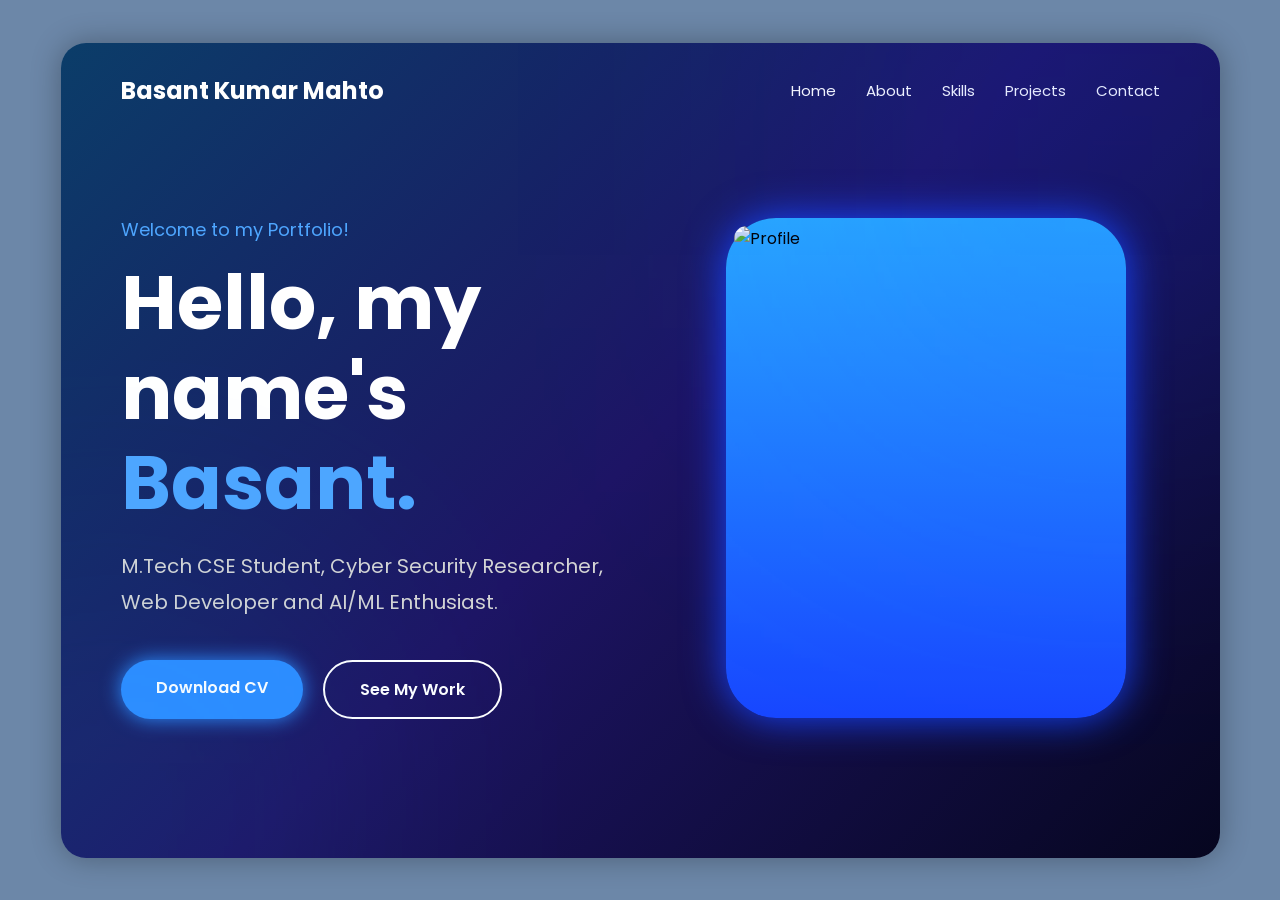
==== index.html @ c34059fa "Initial website upload" ====
<!DOCTYPE html>
<html lang="en">
<head>
    <meta charset="UTF-8">
    <meta name="viewport" content="width=device-width, initial-scale=1.0">
    <title>Basant Kumar Mahto Portfolio</title>

    <link rel="stylesheet" href="style.css">

    <link href="https://fonts.googleapis.com/css2?family=Poppins:wght@300;400;500;600;700&display=swap" rel="stylesheet">
</head>
<body>

<div class="container">

    <nav>
        <div class="logo">
            <h2>Basant Kumar Mahto</h2>
        </div>

        <ul>
            <li><a href="#">Home</a></li>
            <li><a href="about.html">About</a></li>
            <li><a href="skills.html">Skills</a></li>
            <li><a href="projects.html">Projects</a></li>
            <li><a href="contact.html">Contact</a></li>
        </ul>
    </nav>

    <section class="hero">

        <div class="hero-text">

            <span class="welcome">
                Welcome to my Portfolio!
            </span>

            <h1>
                Hello, my <br>
                name's <span>Basant.</span>
            </h1>

            <p>
                M.Tech CSE Student, Cyber Security Researcher,
                Web Developer and AI/ML Enthusiast.
            </p>

            <div class="buttons">

                <a href="#" class="btn1">
                    Download CV
                </a>

                <a href="projects.html" class="btn2">
                    See My Work
                </a>

            </div>

        </div>

        <div class="hero-image">

            <div class="image-box">

                <img src="C:\Users\Student-18\Desktop\portfolio\desk.jpg"
                alt="Profile">

            </div>

        </div>

    </section>

</div>

</body>
</html>
---- style.css ----
*{
margin:0;
padding:0;
box-sizing:border-box;
font-family:'Poppins',sans-serif;
}

body{
background:#6c87a8;
display:flex;
justify-content:center;
align-items:center;
min-height:100vh;
padding:30px;
}

.container{
width:95%;
max-width:1400px;
min-height:90vh;

background:
linear-gradient(
135deg,
#0b3d69,
#1d1464,
#06061f
);

border-radius:25px;

padding:30px 60px;

position:relative;

overflow:hidden;

box-shadow:
0 0 30px rgba(0,0,0,.3);
}

nav{
display:flex;
justify-content:space-between;
align-items:center;
}

.logo h2{
color:white;
font-size:24px;
}

nav ul{
display:flex;
list-style:none;
gap:30px;
}

nav ul li a{
text-decoration:none;
color:white;
font-size:15px;
transition:.3s;
}

nav ul li a:hover{
color:#4ea6ff;
}

.hero{
display:flex;
justify-content:space-between;
align-items:center;
height:80vh;
}

.hero-text{
width:50%;
}

.welcome{
color:#4ea6ff;
font-size:18px;
}

.hero-text h1{
font-size:75px;
line-height:1.2;
margin-top:15px;
color:white;
}

.hero-text h1 span{
color:#4ea6ff;
}

.hero-text p{
margin-top:20px;
font-size:20px;
line-height:1.8;
color:#d4d4d4;
max-width:600px;
}

.buttons{
margin-top:40px;
display:flex;
gap:20px;
}

.btn1{
padding:15px 35px;
background:#2d8cff;
border-radius:40px;
text-decoration:none;
color:white;
font-weight:600;
box-shadow:0 0 20px #2d8cff;
}

.btn2{
padding:15px 35px;
border:2px solid white;
border-radius:40px;
text-decoration:none;
color:white;
font-weight:600;
}

.hero-image{
width:45%;
display:flex;
justify-content:center;
}

.image-box{

width:400px;
height:500px;

border-radius:50px;

padding:8px;

background:
linear-gradient(
180deg,
#29a9ff,
#1746ff
);

box-shadow:
0 0 40px #1746ff;
}

.image-box img{
width:100%;
height:100%;
object-fit:cover;
border-radius:45px;
}

.container::before{
content:'';
position:absolute;
width:400px;
height:400px;
background:#1746ff;
filter:blur(180px);
top:-100px;
right:-100px;
opacity:.3;
}

.container::after{
content:'';
position:absolute;
width:300px;
height:300px;
background:#29a9ff;
filter:blur(150px);
bottom:-100px;
left:-100px;
opacity:.2;
}

@media(max-width:992px){

.hero{
flex-direction:column;
text-align:center;
height:auto;
gap:50px;
padding-top:50px;
}

.hero-text{
width:100%;
}

.hero-image{
width:100%;
}

.hero-text h1{
font-size:50px;
}

.buttons{
justify-content:center;
}

nav{
flex-direction:column;
gap:20px;
}

nav ul{
flex-wrap:wrap;
justify-content:center;
}
}
body{
    margin:0;
    overflow-x:hidden;
}
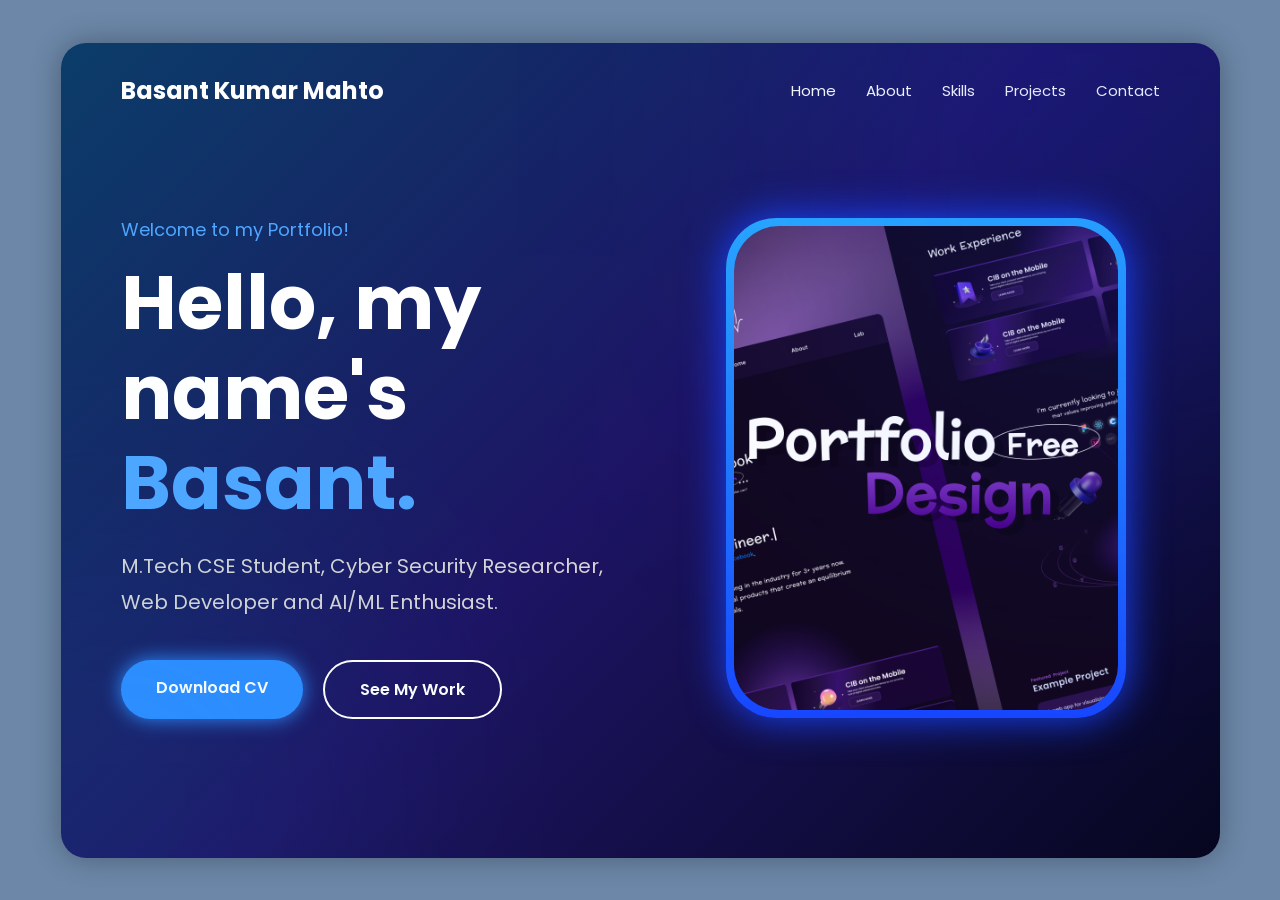
==== commit 238539e3: "Update index.html" ====
--- a/index.html
+++ b/index.html
@@ -63,7 +63,7 @@
 
             <div class="image-box">
 
-                <img src="C:\Users\Student-18\Desktop\portfolio\desk.jpg"
+                <img src="portfolio.jpg"
                 alt="Profile">
 
             </div>
@@ -75,4 +75,4 @@
 </div>
 
 </body>
-</html>+</html>
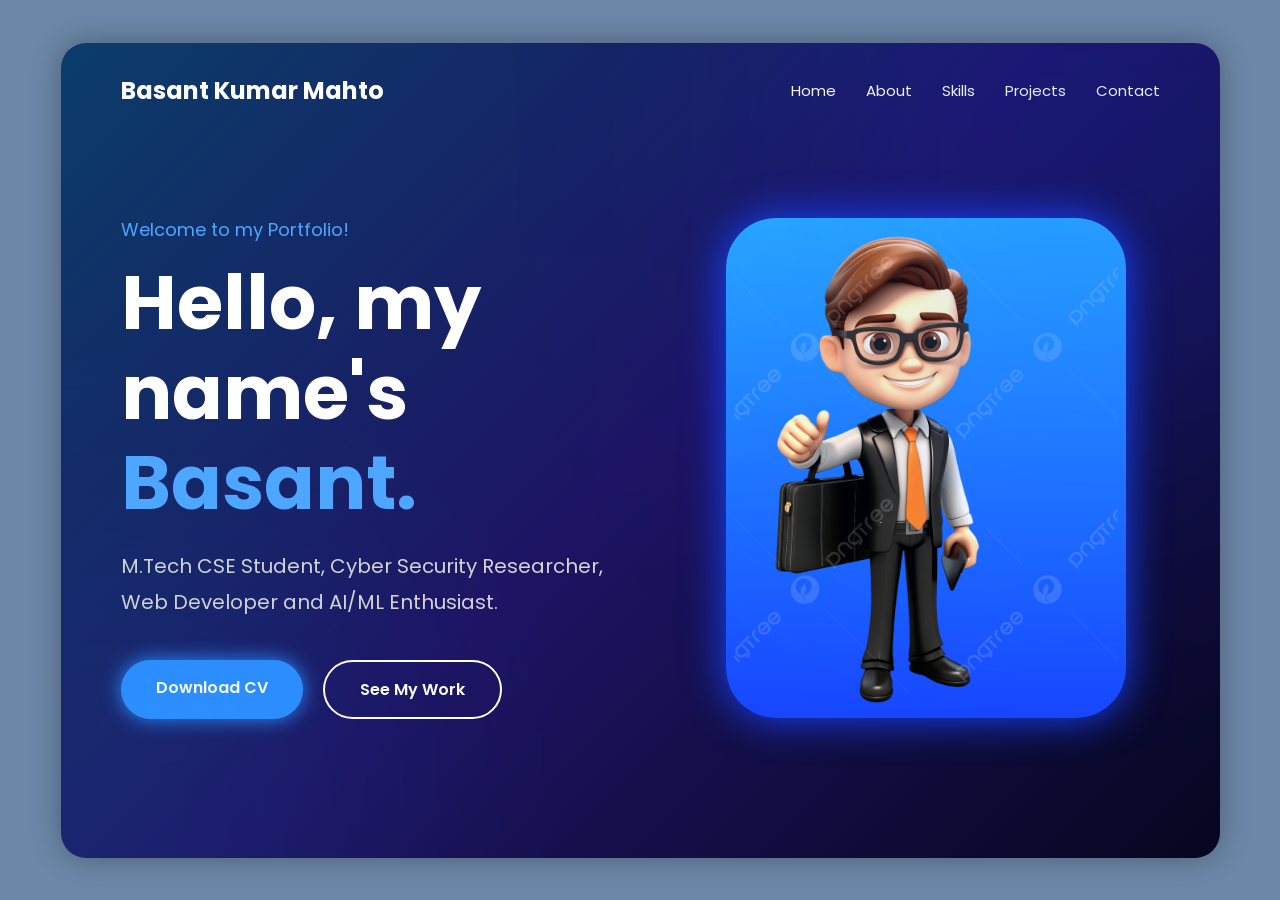
==== commit 5289f381: "Update index.html" ====
--- a/index.html
+++ b/index.html
@@ -63,7 +63,7 @@
 
             <div class="image-box">
 
-                <img src="portfolio.jpg"
+                <img src="desk.jpg"
                 alt="Profile">
 
             </div>
